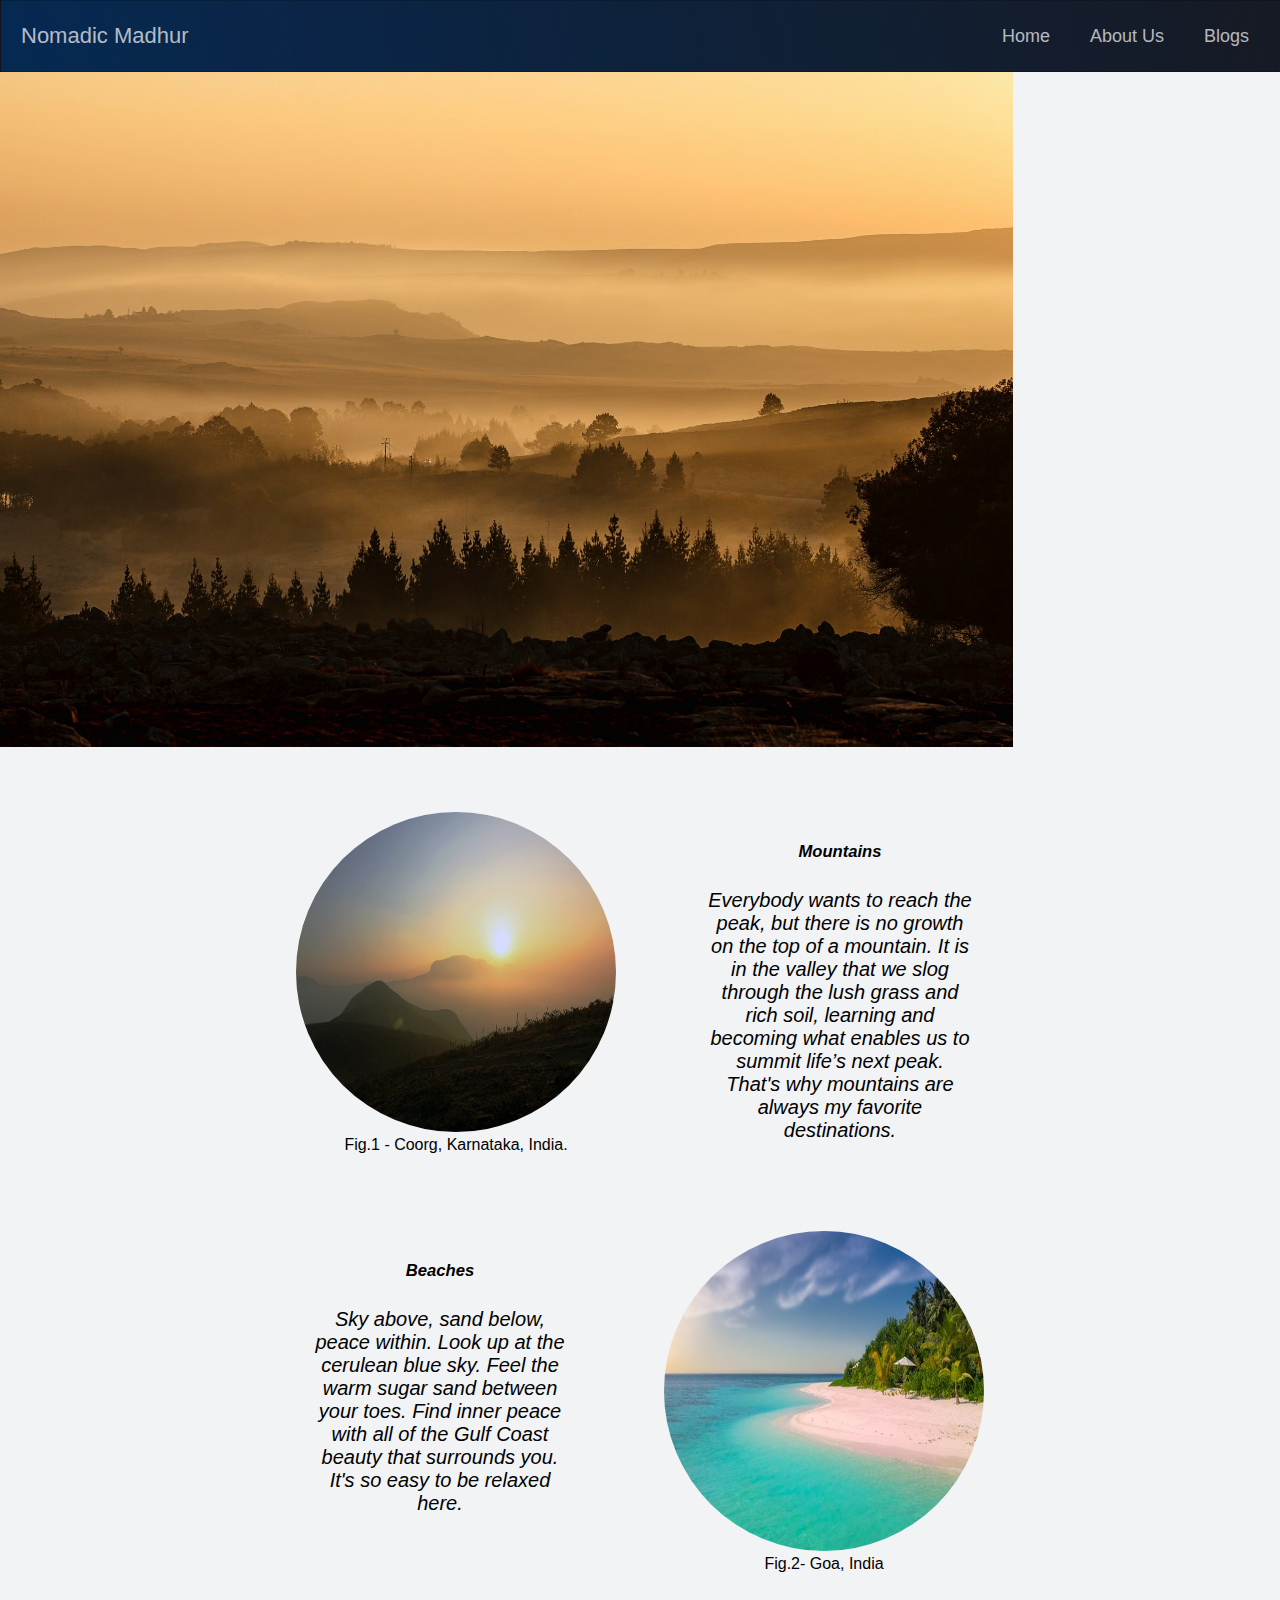
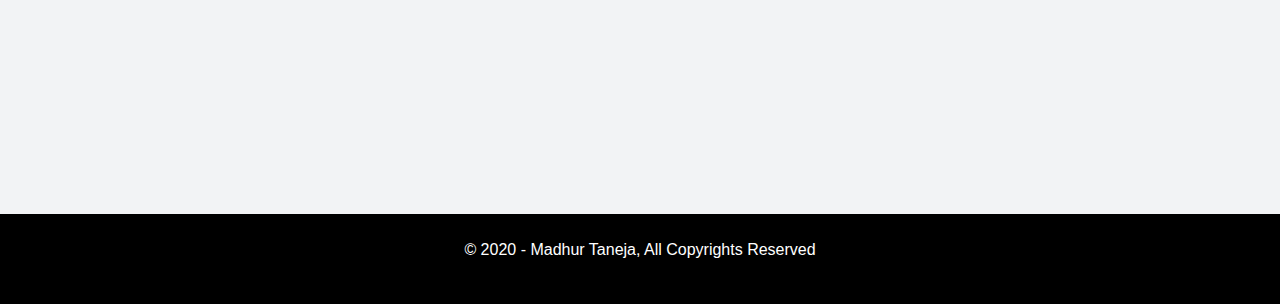
==== index.html @ 6b86be52 "pertama" ====
<!DOCTYPE html>
<html lang="en">
<head>
    <meta charset="utf-8">
    <meta name="viewport" content="width=device-width, initial-scale=1.0">

    <title>Travel Blog</title>
    <meta name="description" content="A blog website about travelling">
    <meta name="author" content="Madhur Taneja">

    <link rel="stylesheet" href="css/styles.css">
    <link rel="stylesheet" href="https://use.fontawesome.com/releases/v5.0.8/css/all.css" integrity="sha384-3AB7yXWz4OeoZcPbieVW64vVXEwADiYyAEhwilzWsLw+9FgqpyjjStpPnpBO8o8S" crossorigin="anonymous">

</head>
<body>

    <nav class="navbar">
        <span class="navbar-toggle" id="js-navbar-toggle">
            <i class="fas fa-bars"></i>
        </span>
        <a href="#" class="logo">Nomadic Madhur</a>
        <ul class="main-nav" id="js-menu">
            <li>
                <a href="#" class="nav-links">Home</a>
            </li>
            <li>
                <a href="pages/AboutUsComponent.html" class="nav-links">About Us</a>
            </li>
            <li>
                <a href="pages/BlogsComponent.html" class="nav-links">Blogs</a>
            </li>
        </ul>
    </nav>

    <div class="container">
        <div>
            <img src="images/cover.jpg" class="cover"/>
        </div>

        <!-- Destination 1 -->
        <div class="destinations-container">
            <div>
                <figure>
                    <img src="images/mountains.jpg" class="destinations" alt="Destinations"/>
                    <figcaption>Fig.1 - Coorg, Karnataka, India.</figcaption>
                </figure>
            </div>
            <div class="caption">
                <h5>Mountains</h5>
                <p>Everybody wants to reach the peak, but there is no growth on the top of a mountain. It is in the valley that we slog through the lush grass and rich soil, learning and becoming what enables us to summit life’s next peak. That's why mountains are always my favorite destinations.</p>
            </div>
        </div>

        <!-- Destination 2 -->
        <div class="destinations-container">
            <div class="caption">
                <h5>Beaches</h5>
                <p>Sky above, sand below, peace within. Look up at the cerulean blue sky. Feel the warm sugar sand between your toes. Find inner peace with all of the Gulf Coast beauty that surrounds you. It's so easy to be relaxed here.</p>
            </div>
            <div>
                <figure>
                    <img src="images/beaches.jpg" class="destinations" alt="Destinations"/>
                    <figcaption>Fig.2- Goa, India</figcaption>
                </figure>
            </div>
        </div>
    </div>

    <div class="clear-div"></div>

    <footer class="footer">
        <p class="footer-content">© 2020 - Madhur Taneja, All Copyrights Reserved</p>
    </footer>

    <script src="https://ajax.googleapis.com/ajax/libs/jquery/3.4.1/jquery.min.js"></script>
    <script src="js/app.js"></script>
</body>
</html>
---- css/styles.css ----
@import "navbar.css";
@import "aboutus.css";
@import "blogs.css";
@import "footer.css";
@import "blogpost.css";

.container {
    display: flex;
    flex-flow: row wrap;
    justify-content: flex-start;
}

.cover {
    width: 100%;
    max-height: 75vh;
}

.destinations-container {
    margin: 5vh 20vw 0 20vw;
    display: flex;
    flex-flow: row;
    justify-content: flex-start;
    text-align: center;
}

.destinations {
    width: 25vw;
    height: 25vw;
    border-radius: 50%;
}

.caption {
    text-align: center;
    margin: 2vh 4vw 2vh 4vw;
    font-size: 1.25rem;
    display: flex;
    flex-flow: column;
    font-style: italic;
}

/*Extra small devices*/
@media screen and (min-width: 200px) and (max-width: 499px) {
    .destinations-container {
        justify-content: center;
        flex-wrap: wrap;
    }
 }

/*Small devices and Tablets*/
@media screen and (min-width: 500px) and (max-width: 767.98px) {
    .destinations-container {
        margin: 5vh 10vw 0 10vw;
    }
 }
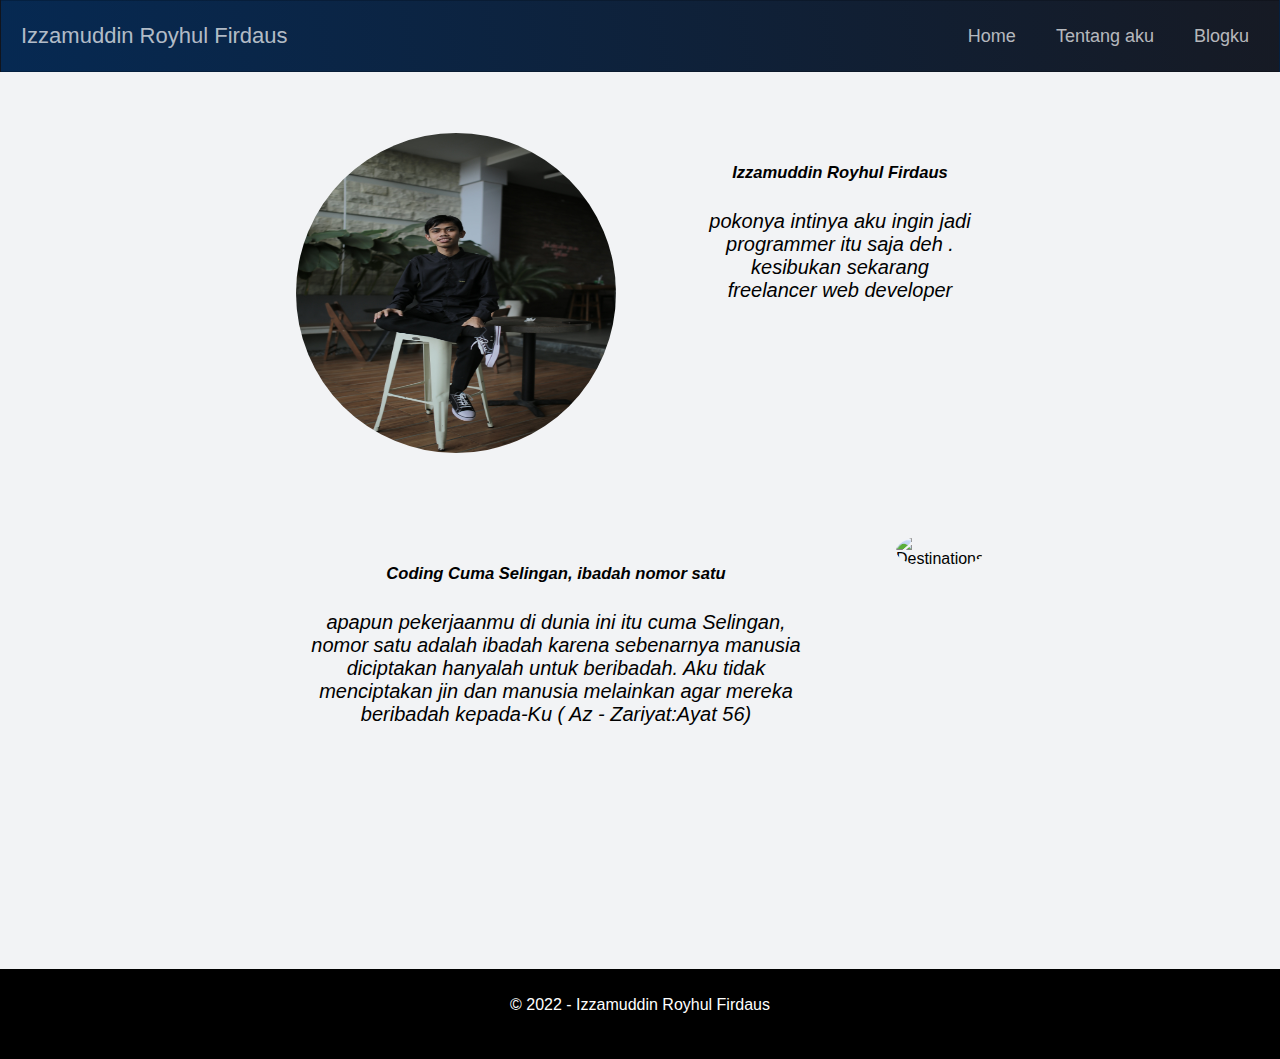
==== commit c2ff643d: "ganti ke saya" ====
--- a/index.html
+++ b/index.html
@@ -4,9 +4,8 @@
     <meta charset="utf-8">
     <meta name="viewport" content="width=device-width, initial-scale=1.0">
 
-    <title>Travel Blog</title>
-    <meta name="description" content="A blog website about travelling">
-    <meta name="author" content="Madhur Taneja">
+    <title>IZZAM BLOG</title>
+    <meta name="description" content="ini adalah web izzam kok">
 
     <link rel="stylesheet" href="css/styles.css">
     <link rel="stylesheet" href="https://use.fontawesome.com/releases/v5.0.8/css/all.css" integrity="sha384-3AB7yXWz4OeoZcPbieVW64vVXEwADiYyAEhwilzWsLw+9FgqpyjjStpPnpBO8o8S" crossorigin="anonymous">
@@ -18,49 +17,45 @@
         <span class="navbar-toggle" id="js-navbar-toggle">
             <i class="fas fa-bars"></i>
         </span>
-        <a href="#" class="logo">Nomadic Madhur</a>
+        <a href="#" class="logo">Izzamuddin Royhul Firdaus</a>
         <ul class="main-nav" id="js-menu">
             <li>
                 <a href="#" class="nav-links">Home</a>
             </li>
             <li>
-                <a href="pages/AboutUsComponent.html" class="nav-links">About Us</a>
+                <a href="pages/tentang_saya.html" class="nav-links">Tentang aku</a>
             </li>
             <li>
-                <a href="pages/BlogsComponent.html" class="nav-links">Blogs</a>
+                <a href="pages/blogku.html" class="nav-links">Blogku</a>
             </li>
         </ul>
     </nav>
 
     <div class="container">
-        <div>
-            <img src="images/cover.jpg" class="cover"/>
-        </div>
+     
 
         <!-- Destination 1 -->
         <div class="destinations-container">
             <div>
                 <figure>
-                    <img src="images/mountains.jpg" class="destinations" alt="Destinations"/>
-                    <figcaption>Fig.1 - Coorg, Karnataka, India.</figcaption>
+                    <img src="images/ppkuges.JPG" class="destinations" alt="Destinations"/>
                 </figure>
             </div>
             <div class="caption">
-                <h5>Mountains</h5>
-                <p>Everybody wants to reach the peak, but there is no growth on the top of a mountain. It is in the valley that we slog through the lush grass and rich soil, learning and becoming what enables us to summit life’s next peak. That's why mountains are always my favorite destinations.</p>
+                <h5>Izzamuddin Royhul Firdaus</h5>
+                <p>pokonya intinya aku ingin jadi programmer itu saja deh . kesibukan sekarang freelancer web developer</p>
             </div>
         </div>
 
         <!-- Destination 2 -->
         <div class="destinations-container">
             <div class="caption">
-                <h5>Beaches</h5>
-                <p>Sky above, sand below, peace within. Look up at the cerulean blue sky. Feel the warm sugar sand between your toes. Find inner peace with all of the Gulf Coast beauty that surrounds you. It's so easy to be relaxed here.</p>
+                <h5>Coding Cuma Selingan, ibadah nomor satu</h5>
+                <p>apapun pekerjaanmu di dunia ini itu cuma Selingan, nomor satu adalah ibadah karena sebenarnya manusia diciptakan hanyalah untuk beribadah. Aku tidak menciptakan jin dan manusia melainkan agar mereka beribadah kepada-Ku ( Az - Zariyat:Ayat 56)</p>
             </div>
             <div>
                 <figure>
-                    <img src="images/beaches.jpg" class="destinations" alt="Destinations"/>
-                    <figcaption>Fig.2- Goa, India</figcaption>
+                    <img src="images/coding.jpg" class="destinations" alt="Destinations"/>
                 </figure>
             </div>
         </div>
@@ -69,7 +64,7 @@
     <div class="clear-div"></div>
 
     <footer class="footer">
-        <p class="footer-content">© 2020 - Madhur Taneja, All Copyrights Reserved</p>
+        <p class="footer-content">© 2022 - Izzamuddin Royhul Firdaus</p>
     </footer>
 
     <script src="https://ajax.googleapis.com/ajax/libs/jquery/3.4.1/jquery.min.js"></script>
--- a/css/styles.css
+++ b/css/styles.css
@@ -2,7 +2,6 @@
 @import "aboutus.css";
 @import "blogs.css";
 @import "footer.css";
-@import "blogpost.css";
 
 .container {
     display: flex;
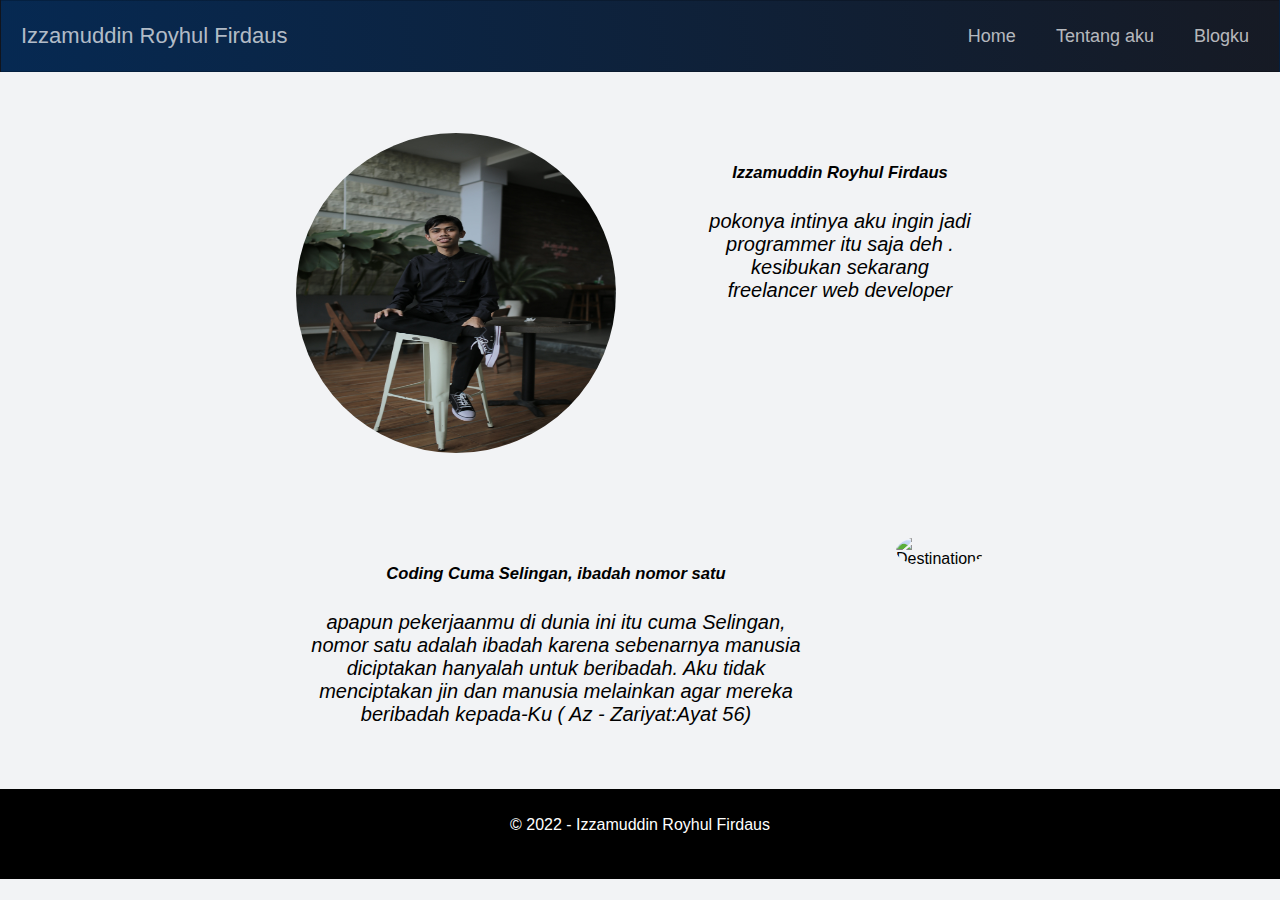
==== commit 2611e6ab: "fix terakhir" ====
--- a/index.html
+++ b/index.html
@@ -61,8 +61,6 @@
         </div>
     </div>
 
-    <div class="clear-div"></div>
-
     <footer class="footer">
         <p class="footer-content">© 2022 - Izzamuddin Royhul Firdaus</p>
     </footer>
